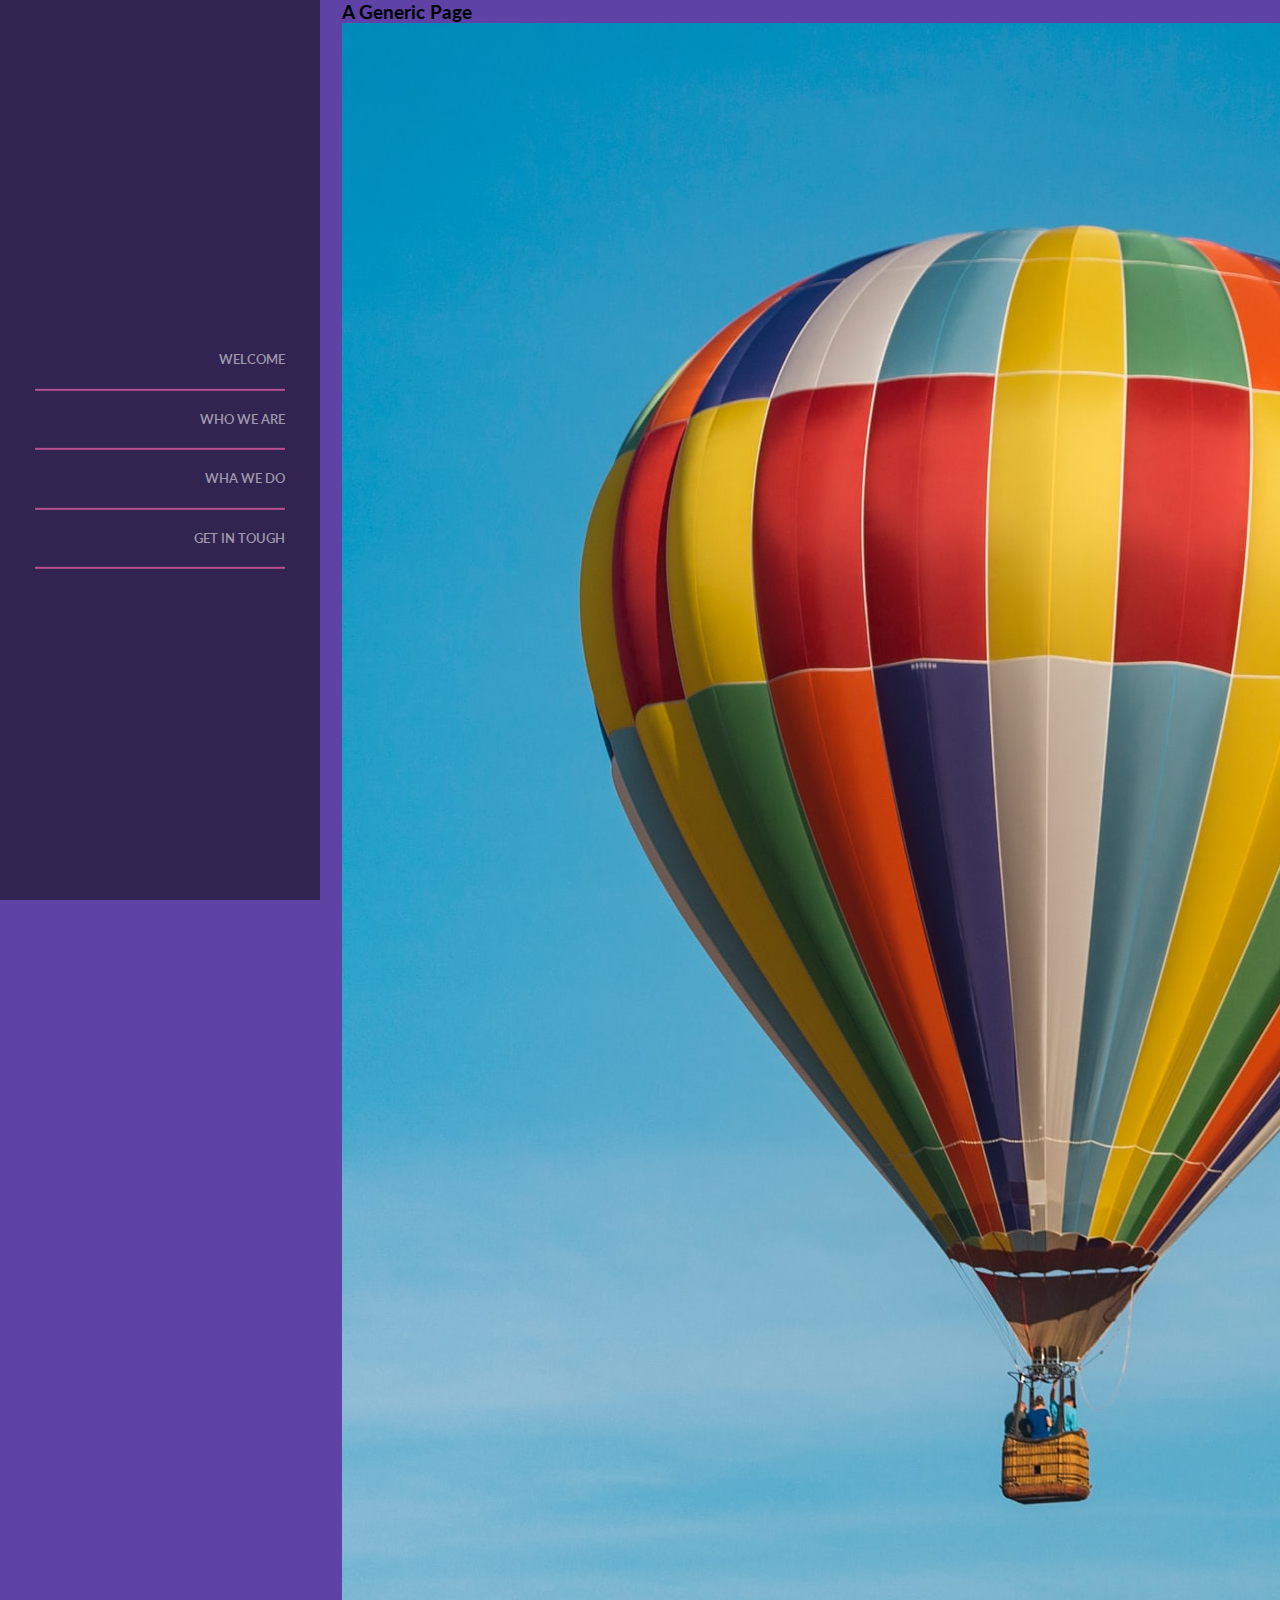
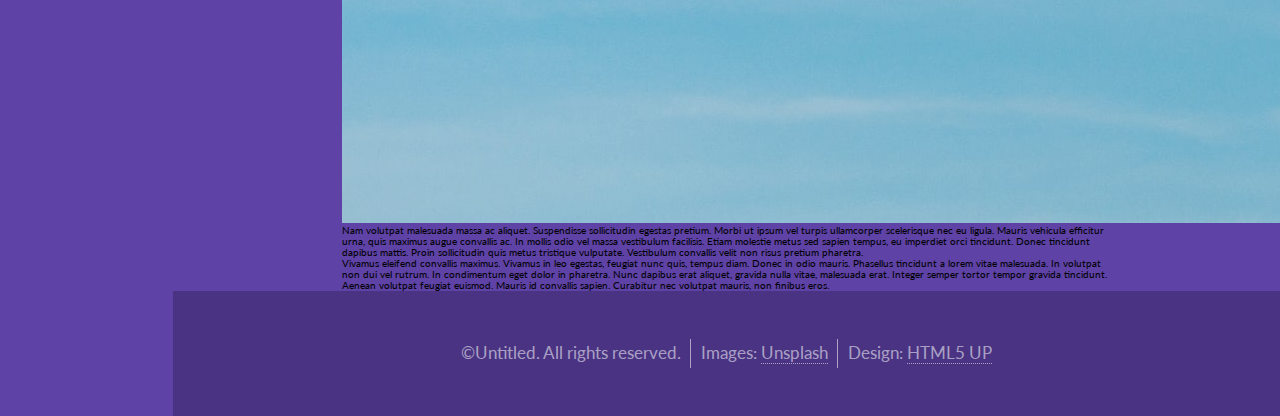
==== 03/generic.html @ 11e2b0cb "Add files via upload" ====
<!DOCTYPE html>
<html lang="pt-br">
<head>
    <meta charset="UTF-8">
    <meta name="viewport" content="width=device-width, initial-scale=1.0">
    <meta name="author" content="Victor Mello">
    <title>Hyperspace</title>

    <link href="https://fonts.googleapis.com/css2?family=Lato:wght@100;300;400;700&display=swap" rel="stylesheet">
    <link rel="stylesheet" href="https://cdnjs.cloudflare.com/ajax/libs/font-awesome/5.11.2/css/all.css">
    <link rel="stylesheet" href="./css/main.css">
</head>
<body>
    <nav class="landing-page">
        <div class="desktop">
            <ul>
                <li><a href="">welcome</a></li>
                <li><a href="">who we are</a></li>
                <li><a href="">wha we do</a></li>
                <li><a href="">get in tough</a></li>
            </ul>
        </div>

        <div class="mobile">
            <i class="fas fa-bars"></i>
            
            <div class="block">
                <ul>
                    <li><a href="">welcome</a></li>
                    <li><a href="">who we are</a></li>
                    <li><a href="">wha we do</a></li>
                    <li><a href="">get in tough</a></li>
                </ul>
            </div>
        </div>
    </nav>
        
    <div class="body-wraper">
        <section class="generic-content">
            <div class="container">
                <h1>A Generic Page</h1>

                <img src="./images/pic04.jpg" alt="">
                <p>Nam volutpat malesuada massa ac aliquet. Suspendisse sollicitudin egestas pretium. Morbi ut ipsum vel turpis ullamcorper scelerisque nec eu ligula. Mauris vehicula efficitur urna, quis maximus augue convallis ac. In mollis odio vel massa vestibulum facilisis. Etiam molestie metus sed sapien tempus, eu imperdiet orci tincidunt. Donec tincidunt dapibus mattis. Proin sollicitudin quis metus tristique vulputate. Vestibulum convallis velit non risus pretium pharetra.</p>
                <p>Vivamus eleifend convallis maximus. Vivamus in leo egestas, feugiat nunc quis, tempus diam. Donec in odio mauris. Phasellus tincidunt a lorem vitae malesuada. In volutpat non dui vel rutrum. In condimentum eget dolor in pharetra. Nunc dapibus erat aliquet, gravida nulla vitae, malesuada erat. Integer semper tortor tempor gravida tincidunt. Aenean volutpat feugiat euismod. Mauris id convallis sapien. Curabitur nec volutpat mauris, non finibus eros.</p>
            </div><!--.container-->
        </section><!--.generic-content-->
    
        <footer>
        <div class="container">
            <div class="footer-wraper">
                <p>&#169;Untitled. All rights reserved.</p>
            </div>
    
            <div class="footer-wraper">
                <p>Images: <a href="https://unsplash.com" target="_blank">Unsplash</a></p>
            </div>
    
            <div class="footer-wraper">
                <p>Design: <a href="https://html5up.net" target="_blank">HTML5 UP</a></p>
            </div>
        </div>
        </footer>
    </div><!--.body-wraper-->

<script src="./js/jquery.js"></script>
<script src="./js/function.js"></script>
</body>
</html>
---- 03/css/main.css ----
:root{
    /* (--) variável CSS */
    --color-background-menu: #312450;
    --color-background-welcome: #5e42a6;
    --color-background-we-are-1: #5052b5;
    --color-background-we-are-2: #4c4dacda;
    --color-background-we-are-3: #4748a0ce;
    --color-background-we-do: #b74e91;
    --color-background-we-do-grid: #ee9fd138;
    --color-background-we-do-icon: #973573;
    --color-background-footer: #493382;
    --color-primary: #ffffff8C;
    --color-secondary: #ffffff;

    font-family: 'Lato', sans-serif;
    font-size: 60%;
}

*{
    margin: 0;
    padding: 0;
    box-sizing: border-box;
}

html,body{
    height: 100vh;
    background-color: var(--color-background-welcome);
}

.container{
    margin: 0 auto;
    width: 90%;   
}

.clear{
    clear: both;
}

.btn{
    display: inline-block;
    width: 14rem;
    height: 4rem;    
    text-align: center;
    
    text-decoration: none;
    border: 1px solid #d3c5c580;
    border-radius: 2rem;
    transition: .2s;
    
    color: var(--color-secondary);
    text-transform: uppercase;
    line-height: 4rem;
    font-size: 1.1rem;
    font-weight: 700;
    letter-spacing: .2rem;
}

.btn:hover{
    background-color: #ccc9c915;
    border-color: #d1cdcd;
}

/** Estilos da nav **/
nav.landing-page{
    width: 100%;  
}

.desktop{
    display: none;
}

.mobile{
    position: relative;
    margin-top: 2rem;
    margin-bottom: 2rem;
    background-color: var(--color-background-welcome);
}

.mobile i{
    position: absolute;
    top: 5px;
    right: 0;
    color: var(--color-secondary);
    font-size: 3rem;
    cursor: pointer;
    z-index: 9;
    padding-right: 1rem;
}

.mobile .block{
    display: block;
    width: 100%;
    background-color: var(--color-secondary);
}

.mobile ul{
    display: none;
    width: 95%;
    margin: 0 auto;
    background-color: white;
    list-style-type: none;
    list-style-position: inside;
}

.mobile ul li{
    padding: 1.5rem 0;
    text-align: center;
    border-bottom: 1px solid var(--color-background-menu);
    cursor: pointer;
}

.mobile ul li:last-of-type{
    border-bottom: none;
}

.mobile ul li a{
    text-decoration: none;
    text-transform: uppercase;
    font-size: 1.7rem;
    line-height: 2rem;
    font-weight: 600;
}
/*****/

/** Estilos da section.welcome **/
 section.welcome{
    margin-bottom: 6rem;
}

section.welcome h1{
    color: var(--color-secondary);
    font-size: 4rem;
    font-weight: 600;
    padding-bottom: 2rem;
}

section.welcome p{
    color: var(--color-primary);
    font-size: 1.5rem;
    padding-bottom: 4rem;
}

section.welcome p > a{
    color: var(--color-primary);
    font-size: 1.5rem;
    text-decoration: none;
    border-bottom:  1px dotted var(--color-primary);
    transition: .2s;
}

section.welcome p > a:hover{
    color: var(--color-secondary);
    border: none;
}
/*****/

/** Estilos da section.we-are **/
section.we-are{
    width: 100%;
}

.we-are-box{
    margin-bottom: 4.5rem;
}

aside.back{
    width: 100%;
    height: 25rem;
    background-position: center;
    background-repeat: no-repeat;
    background-size: cover;
    margin-bottom: 3rem;
}

aside.img-1{
    background-image: url(../images/pic01.jpg);
}

aside.img-2{
    background-image: url(../images/pic02.jpg);
}

aside.img-3{
    background-image: url(../images/pic03.jpg);
}

.we-are-box h1{
    color: var(--color-secondary);
    font-size: 3rem;
    font-weight: 700;
    padding-bottom: 2rem;
}

.we-are-box p{
    color: var(--color-primary);
    font-size: 1.5rem;
    padding-bottom: 3.5rem;
}
/*****/

/** Estilos da section.we-do **/
section.we-do{
    width: 100%;
    background-color: var(--color-background-we-do);
}

.we-do-text h1{
    color: var(--color-secondary);
    font-size: 2rem;
    font-weight: 700;
    padding: 4rem 0 2rem;
}

.we-do-text p{
    color: var(--color-primary);
    font-size: 1.5rem;
    padding-bottom: 3.5rem;
}

.we-do-grid{
    display: grid;
    grid-template-columns: 1fr;
    
    margin-bottom: 2rem;
}

.grid-content{
    background-color: var(--color-background-we-do-grid);
    height: 15rem;
    position: relative;
    padding: 5rem 0;
    border-bottom: 1px solid rgba(247, 245, 245, 0.377);
    border-left: 1px solid  rgba(247, 245, 245, 0.377);
    border-right: 1px solid  rgba(247, 245, 245, 0.377);
}

.grid-content:nth-of-type(1){
    border-top: 1px solid rgba(247, 245, 245, 0.377);
}

.grid-content i{
    position: absolute;
    top: 2.5rem;
    left: 3rem;

    width: 4rem;
    height: 4rem;
    border-radius: 50%;
    background-color: var(--color-secondary);

    text-align: center;
    line-height: 4rem;
    font-size: 1.7rem;
    color: var(--color-background-we-do-icon);
}

.grid-content h2{
    position: absolute;
    top: 3.5rem;
    left: 9rem;

    color: var(--color-secondary);
    font-size: 1.8rem;
    font-weight: 700;
}

.grid-content p{
    width: 25rem;
    position: absolute;
    top: 7rem;
    left: 9rem;

    color: var(--color-secondary);
    font-size: 1.5rem;
    font-weight: 700;
}

section.we-do > .container > a{
    margin-bottom: 4rem;
}
/*****/

/** Estilos da section.get-in **/
section.get-in{
    margin: 4rem 0;
}

aside.text h1{
    color: var(--color-secondary);
    font-size: 4rem;
    font-weight: 600;
    padding-bottom: 2rem;
}

aside.text p{
    color: var(--color-primary);
    font-size: 1.5rem;
    padding-bottom: 4rem;
}

aside.contacts form{
    width: 100%;
    border-bottom: 1px solid var(--color-primary);
    padding-bottom: 5rem;
}

.form-wraper{
    float: left;
    padding: 0 2rem;
}

.w50{
    width: 50%;
}

.w100{
    width: 100%;
}

.form-wraper label{
    display: flex;
    margin: 2rem 0;

    color: var(--color-secondary);
    font-size: 2rem;
    font-weight: 600;
}

.form-wraper input[type=text]{
    width: 100%;
    padding: 1.2rem;
    border: 1px solid var(--color-primary);
    border-radius: .5rem;
    background-color:  #856ac965;
    outline: none;
}

.form-wraper input[type=text]:focus{
  border: 2px solid white;
}

.form-wraper textarea{
    width: 100%;
    height: 15rem;
    padding: 1.2rem 1.2rem;
    margin-bottom: 3rem;
    border: 1px solid var(--color-primary);
    border-radius: .5rem;
    background-color:  #856ac965;
    outline: none;
    resize: none;
}

.form-wraper textarea:focus{
    border: 2px solid white;
}

.form-wraper input[type=submit]{
    background-color: var(--color-background-welcome);
}

.form-wraper input[type=submit]:hover{
    background-color: #ccc9c915;
}

.social{
    width: 100%;
    margin: 3rem 0;
}

.social-content{
    margin: 2rem;
}

.social-content h1{
    color: var(--color-secondary);
    font-size: 2rem;
    font-weight: 600;
    padding-bottom: .5rem;
}

.social-content p{
    color: var(--color-primary);
    font-size: 1.7rem;
    padding-bottom: 2rem;
    line-height: 3rem;    
}

.social-content a{
    color: var(--color-primary);
    font-size: 1.7rem;
    margin-bottom: 2rem;
    text-decoration: none;
    transition: .2s;
    border-bottom: 1px dotted var(--color-primary);
}

.social-content a:hover{
    color: var(--color-secondary);
    border-bottom: none;
}

.social-icon ul{
    display: flex;
    list-style-type: none;
    list-style-position: inside;
}

.social-icon ul li{
    padding: 2rem 1.5rem 2rem 0; 
}

.social-icon ul li a{
    border: none;
}

.social-icon ul li a i{
    font-size: 2rem;
}
/*****/

/** Estilos do footer **/
footer{
    width: 100%;
    background-color: var(--color-background-footer);
}

footer > .container{
    display: flex;
    justify-content: center;
}

.footer-wraper{
    padding: 5rem 0;
    
}

.footer-wraper p{
    color: var(--color-primary);
    font-size: 1.5rem;
    line-height: 3rem;
    padding-left: 2rem;
    padding-right: 2rem;
    border-right: 1px solid var(--color-primary);
}

.footer-wraper:last-child p{
    border-right: none;
}

.footer-wraper a{
    color: var(--color-primary);
    font-size: 1.5rem;
    line-height: 3rem;
    text-decoration: none;
    border-bottom: 1px dotted var(--color-primary);
    transition: .2s;
}

.footer-wraper a:hover{
    color: var(--color-secondary);
    border-bottom: none;
}
/*****/

/** Estilos do @media width: 650px **/
@media screen and (min-width: 650px){
    .container{
        width: 80vw;
    }

    .btn{
        border-radius: 5rem;
        width: 19rem;
        height: 5.5rem;    
        line-height: 5.5rem;
        font-size: 1.5rem;
    }

    /** Estilos da nav **/
    nav.landing-page{
        width: 100%;  
        position: fixed;
        z-index: 999;
    }

    .desktop{
        display: block;
        background-color: var(--color-background-menu);
        margin-bottom: 5rem;
    }

    .mobile{
        display: none;
    }

    .desktop ul{
        display: flex;
        list-style-type: none;
        list-style-position: inside;
        justify-content: center;
    }

    .desktop ul li{
        padding: 2rem 0 3rem; 
        margin: 0 2rem;
        border-bottom: .3rem solid var(--color-background-we-do);
        cursor: pointer; 
    }

    .desktop ul li a{
        text-decoration: none;
        text-transform: uppercase;
        font-size: 1.6rem;
        line-height: 2rem;
        font-weight: 600;
        color: var(--color-primary);
        transition: .2s;
    }

    .desktop ul li a:hover{
        color: var(--color-secondary);
    }
    /*****/

    /** Estilos da section.welcome **/
    section.welcome{
        padding-top: 12rem;
        margin-bottom: 6rem;
    }

    section.welcome h1{
        font-size: 6rem;
    }

    section.welcome p{
        font-size: 1.8rem;
    }

    section.welcome p > a{
        font-size: 1.8rem;
    }
    /*****/

    /** Estilos da section.we-are **/
    aside.back{
        width: 100%;
        height: 30rem;

        background-position: center;
        background-repeat: no-repeat;
        background-size: 200% auto;
    }

    .we-are-box h1{
        font-size: 4rem;
    }

    .we-are-box p{
        font-size: 2rem;
    }
    /*****/

    /** Estilos da section.we-do **/
    .we-do-grid{
        margin-bottom: 4rem;
    }
    .we-do-text h1{
        font-size: 3rem;
    }

    .we-do-text p{
        font-size: 2rem;
    }

    .grid-content{
        height: 20rem;
    }

    .grid-content:nth-of-type(1){
        border-top: 1px solid rgba(247, 245, 245, 0.377);
    }

    .grid-content i{
        top: 5.5rem;
        left: 2rem;
        width: 5.5rem;
        height: 5.5rem;
        line-height: 6rem;
        font-size: 2.5rem;
    }

    .grid-content h2{
        top: 5.5rem;
        font-size: 2.2rem;
    }

    .grid-content p{
        width: 35rem;
        top: 9rem;
        font-size: 1.8rem;
    }

    section.we-do > .container > a{
        margin-bottom: 4rem;
    }
    /*****/

    /** Estilos da section.get-in **/
    aside.text p{
        font-size: 2rem;
    }

    .form-wraper label{
        font-size: 2.5rem;
    }

    .social-content h1{
        font-size: 2.5rem;
    }

    .social-content p{
        font-size: 1.9rem;   
    }

    .social-content a{
        font-size: 1.9rem;
    }

    .social-icon ul li a i{
        font-size: 2.5rem;
    }
    /*****/

    /** Estilos do footer **/
    .footer-wraper p{
        font-size: 1.6rem;
        padding-left: 1rem;
        padding-right: 1rem;
    }

    .footer-wraper a{
        font-size: 1.6rem;
    }
    /*****/
}
/*****/

/** Estilos do @media width: 820px **/
@media screen and (min-width: 820px){
    .container{
        width: 85vw;
    }
    
    .btn{
        border-radius: 5rem;
        width: 14rem;
        height: 4.5rem;    
        line-height: 4.5rem;
        font-size: 1.2rem;
    }

    /** Estilos da nav **/
    .desktop ul li{
        padding: 1.2rem 0;
        margin: 0 3.5rem;
    }

    .desktop ul li a{
        font-size: 1.2rem;
    }
    /*****/

    /** Estilos da section.welcome **/

    section.welcome h1{
        font-size: 3.5rem;
    }

    section.welcome p{
        font-size: 1.7rem;
    }

    section.welcome p > a{
        font-size: 1.7rem;
    }
    /*****/

    /** Estilos da section.we-are **/

    .we-are-box{
        display: flex;
        margin-bottom: 0;
        background-color: var(--color-background-we-are-1);
    }

    .we-are-box:nth-of-type(2){
        background-color: var(--color-background-we-are-2);
    }

    .we-are-box:nth-of-type(3){
        background-color: var(--color-background-we-are-3);
    }

    aside.back{
        width: 75%;
        height: 35rem;
        margin-bottom: 0;
    }

    .we-are-box > .container{
        padding: 7rem 2rem 0;
    }

    .we-are-box h1{
        font-size: 2.5rem;
        padding-bottom: 2rem;
    }

    .we-are-box p{
        font-size: 1.7rem;
        padding-bottom: 5rem;
    }
    /*****/

    /** Estilos da section.we-do **/
    .we-do-text h1{
        font-size: 3rem;
    }

    .we-do-text p{
        font-size: 1.5rem;
    }

    .we-do-grid{
        grid-template-columns: 1fr 1fr;
    }

    .grid-content{
        height: 15rem;
    }

    .grid-content:nth-of-type(1){
        border-top: 1px solid rgba(247, 245, 245, 0.377);
    }

    .grid-content:nth-of-type(2){
        border-top: 1px solid rgba(247, 245, 245, 0.377);
    }

    .grid-content i{
        position: absolute;
        top: 3.5rem;

        width: 4.5rem;
        height: 4.5rem;
        line-height: 4.5rem;
        font-size: 2rem;
    }

    .grid-content h2{
        position: absolute;
        top: 3.5rem;
        left: 9rem;
        font-size: 2rem;
    }

    .grid-content p{
        width: 28rem;
        position: absolute;
        top: 7rem;
        left: 9rem;
        font-size: 1.5rem;
    }
    /*****/

    /** Estilos da section.get-in **/
    aside.text h1{
        font-size: 3rem;
    }

    aside.text p{
        font-size: 1.4rem;
    }

    aside.contacts {
        display: flex;
        border-bottom: 0;
    }

    aside.contacts form{
        width: 100%;
        border-bottom: 0;
        border-right: 1px solid var(--color-primary);
        padding-bottom: 5rem;
    }

    .form-wraper{
        float: left;
        padding: 0 2rem 0 0;
    }

    .form-wraper label{
        font-size: 2rem;
    }

    .social{
        width: 70%;
    }

    .social-content{
        margin: 2rem;
    }

    .social-content h1{
        font-size: 2rem;
    }

    .social-content p{
        font-size: 1.7rem;    
    }

    .social-content a{
        font-size: 1.7rem;
    }

    .social-icon ul li a i{
        font-size: 2rem;
    }
    /*****/

    /** Estilos do footer **/
    .footer-wraper p{
        font-size: 1.8rem;
    }

    .footer-wraper a{
        font-size: 1.8rem;
    }
    /*****/
}
/*****/

/** Estilos do @media width:1200px  terminar de fazer **/
@media screen and (min-width: 1200px){
    .container{
        width: 60vw;
    }
    
    .btn{
        border-radius: 5rem;
        width: 20rem;
        height: 5rem;    
        line-height: 5rem;
        font-size: 1.4rem;
        margin-left: 6rem;
    }

    .landing-page + .body-wraper{
        margin-left: 18rem;
    }

    /** Estilos da nav **/
    nav.landing-page{
        z-index: 0;
        width: 25%;
    }

    .desktop{
        height: 100vh;
        position: relative;
    }

    .desktop ul{
        position: absolute;
        top: 50%;
        left: 50%;
        transform: translate(-50%,-50%);
        width: 90%;
        display: inline-block;
        text-align: right;
    }

    .desktop ul li{
        padding: 2rem 0 2rem; 
        margin: 0 2rem;
        cursor: pointer; 
    }

    .desktop ul li a{
        display: block;
        font-size: 1.4rem;
    }
    /*****/

    /** Estilos da section.welcome **/
    section.welcome{
        padding-top: 8rem;
        margin-bottom: 10rem;
    }
    
    section.welcome h1{
        font-size: 6rem;
        padding-bottom: 6rem;
        padding-left: 6rem;
    }
    
    section.welcome p{
        font-size: 2rem;
        padding-bottom: 6rem;
        padding-left: 6rem;
        line-height: 4rem;
    }
    
    section.welcome p > a{
        font-size: 2rem;
    }
    /*****/

    /** Estilos da section.we-are **/
    aside.back{
        width: 45%;
        height: 50rem;
        background-size: 170% 100%;
        margin-left: 12rem;
    }

    .we-are-box h1{
        font-size: 3rem;
        padding-left: 6rem;
    }

    .we-are-box p{
        font-size: 2rem;
        padding-left: 6rem;
    }
    /*****/

    /** Estilos da section.we-do **/
    .we-do-text h1{
        padding-left: 6rem;
        font-size: 3.5rem;
    }

    .we-do-text p{
        padding-left: 6rem;
        font-size: 1.7rem;
    }

    .we-do-grid{
        margin-left: 6rem;
        grid-template-columns: 1fr 1fr;
    }

    .grid-content{
        width: 45rem;
        height: 15rem;
    }
    /*****/

    /** Estilos da section.get-in **/
    aside.text h1{
        font-size: 3.5rem;
        padding-left: 6rem;
    }

    aside.text p{
        padding-left: 6rem;
        font-size: 1.8rem;
    }

    aside.contacts {
        padding-left: 6rem;
    }

    aside.contacts > form > div.form-wraper > input[type=submit]{
        margin-left: 0;
    }

    .form-wraper label{
        font-size: 2.5rem;
    }

    .social-content h1{
        font-size: 2.5rem;
    }

    .social-content p,
    .social-content a{
        font-size: 2rem;    
    }
    /*****/
}
/*****/
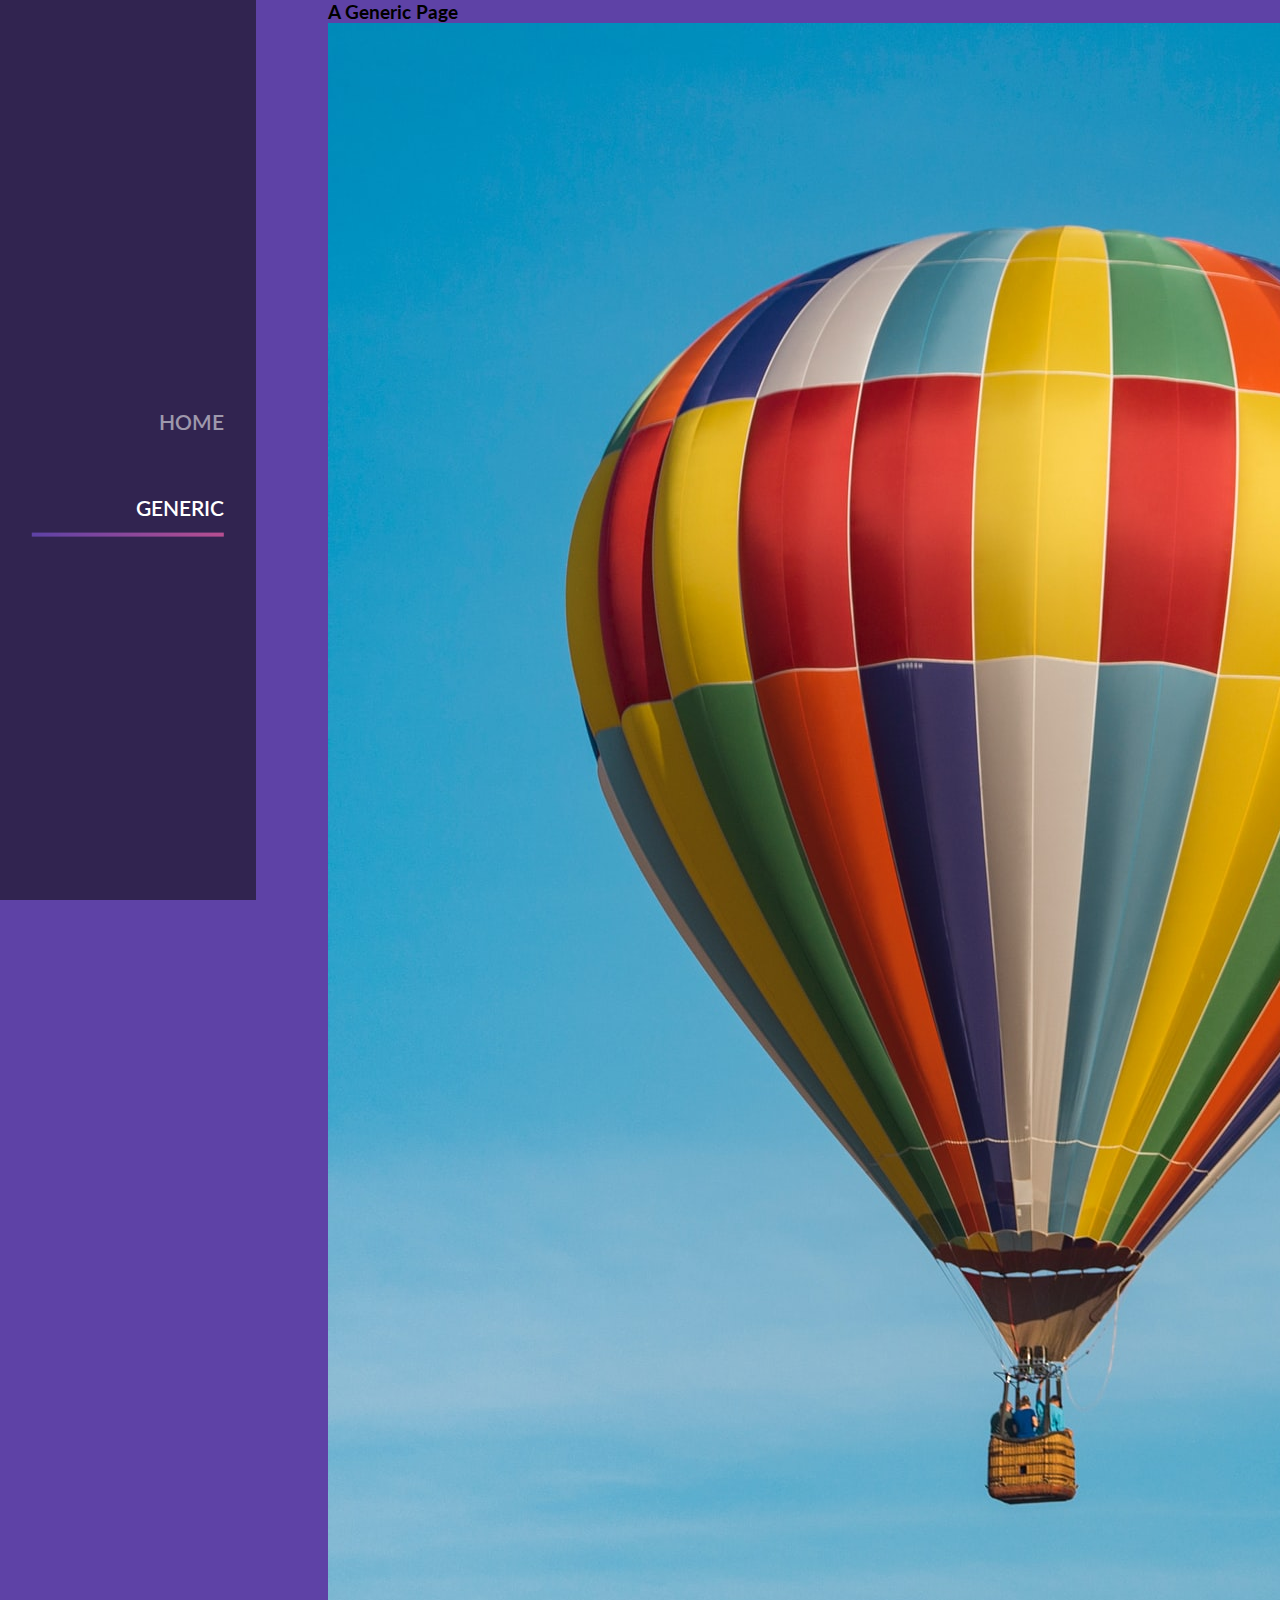
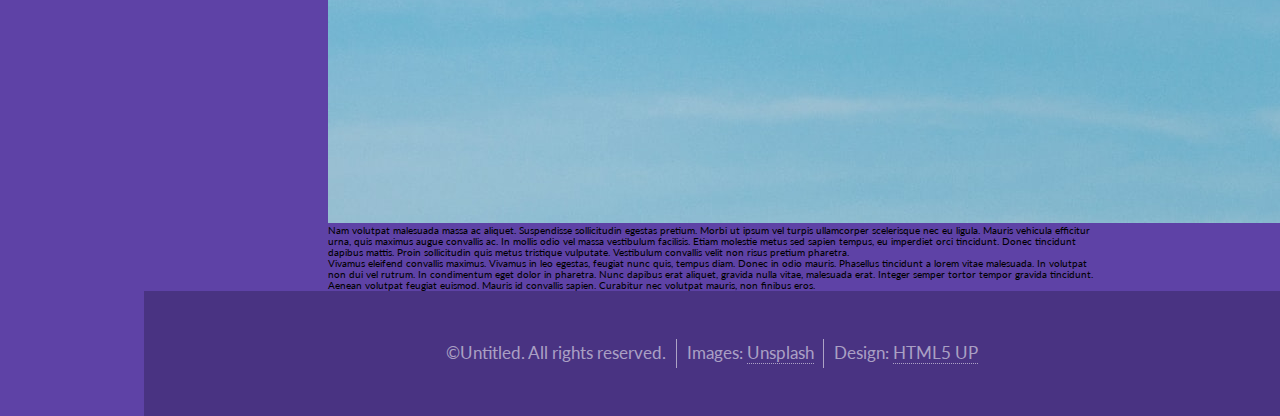
==== commit c982c3a7: "Add files via upload" ====
--- a/03/generic.html
+++ b/03/generic.html
@@ -9,15 +9,14 @@
     <link href="https://fonts.googleapis.com/css2?family=Lato:wght@100;300;400;700&display=swap" rel="stylesheet">
     <link rel="stylesheet" href="https://cdnjs.cloudflare.com/ajax/libs/font-awesome/5.11.2/css/all.css">
     <link rel="stylesheet" href="./css/main.css">
+    <link rel="stylesheet" href="./css/generic-page.css">
 </head>
 <body>
     <nav class="landing-page">
         <div class="desktop">
             <ul>
-                <li><a href="">welcome</a></li>
-                <li><a href="">who we are</a></li>
-                <li><a href="">wha we do</a></li>
-                <li><a href="">get in tough</a></li>
+                <li><a href="index.html">Home</a></li>
+                <li><span></span><a href="#">Generic</a></li>
             </ul>
         </div>
 
@@ -26,10 +25,8 @@
             
             <div class="block">
                 <ul>
-                    <li><a href="">welcome</a></li>
-                    <li><a href="">who we are</a></li>
-                    <li><a href="">wha we do</a></li>
-                    <li><a href="">get in tough</a></li>
+                    <li><a href="index.html">Home</a></li>
+                    <li><a href="#">Generic</a></li>
                 </ul>
             </div>
         </div>
@@ -38,7 +35,7 @@
     <div class="body-wraper">
         <section class="generic-content">
             <div class="container">
-                <h1>A Generic Page</h1>
+                <h1><span></span>A Generic Page</h1>
 
                 <img src="./images/pic04.jpg" alt="">
                 <p>Nam volutpat malesuada massa ac aliquet. Suspendisse sollicitudin egestas pretium. Morbi ut ipsum vel turpis ullamcorper scelerisque nec eu ligula. Mauris vehicula efficitur urna, quis maximus augue convallis ac. In mollis odio vel massa vestibulum facilisis. Etiam molestie metus sed sapien tempus, eu imperdiet orci tincidunt. Donec tincidunt dapibus mattis. Proin sollicitudin quis metus tristique vulputate. Vestibulum convallis velit non risus pretium pharetra.</p>
--- a/03/css/main.css
+++ b/03/css/main.css
@@ -11,6 +11,7 @@
     --color-background-footer: #493382;
     --color-primary: #ffffff8C;
     --color-secondary: #ffffff;
+    --color-border-bottom:  linear-gradient(to right, #5e42a6, #b74e91);
 
     font-family: 'Lato', sans-serif;
     font-size: 60%;
@@ -502,10 +503,23 @@
     }
 
     .desktop ul li{
-        padding: 2rem 0 3rem; 
+        position: relative;
+        padding: 2rem 0 1rem; 
         margin: 0 2rem;
-        border-bottom: .3rem solid var(--color-background-we-do);
         cursor: pointer; 
+    }
+
+    .desktop ul li span{
+        width: 100%;
+        position: absolute;
+        bottom: 0;
+        left: 0;
+        background: var(--color-border-bottom);
+        padding: .2rem;
+    }
+
+    .desktop ul li  span + a{
+        color: var(--color-secondary);
     }
 
     .desktop ul li a{
@@ -517,7 +531,7 @@
         color: var(--color-primary);
         transition: .2s;
     }
-
+    
     .desktop ul li a:hover{
         color: var(--color-secondary);
     }
@@ -662,12 +676,13 @@
 
     /** Estilos da nav **/
     .desktop ul li{
+        position: relative;
         padding: 1.2rem 0;
         margin: 0 3.5rem;
     }
 
     .desktop ul li a{
-        font-size: 1.2rem;
+        font-size: 1.5rem;
     }
     /*****/
 
@@ -853,17 +868,17 @@
         height: 5rem;    
         line-height: 5rem;
         font-size: 1.4rem;
-        margin-left: 6rem;
+        margin-left: 3rem;
     }
 
     .landing-page + .body-wraper{
-        margin-left: 18rem;
+        margin-left: 15rem;
     }
 
     /** Estilos da nav **/
     nav.landing-page{
         z-index: 0;
-        width: 25%;
+        width: 20%;
     }
 
     .desktop{
@@ -882,14 +897,15 @@
     }
 
     .desktop ul li{
-        padding: 2rem 0 2rem; 
+        position: relative;
+        padding: 5rem 0 2rem; 
         margin: 0 2rem;
         cursor: pointer; 
     }
 
     .desktop ul li a{
         display: block;
-        font-size: 1.4rem;
+        font-size: 2.2rem;
     }
     /*****/
 
@@ -902,13 +918,13 @@
     section.welcome h1{
         font-size: 6rem;
         padding-bottom: 6rem;
-        padding-left: 6rem;
+        padding-left: 3rem;
     }
     
     section.welcome p{
         font-size: 2rem;
         padding-bottom: 6rem;
-        padding-left: 6rem;
+        padding-left: 3rem;
         line-height: 4rem;
     }
     
@@ -919,36 +935,36 @@
 
     /** Estilos da section.we-are **/
     aside.back{
-        width: 45%;
-        height: 50rem;
-        background-size: 170% 100%;
+        width: 40%;
+        height: 40rem;
+        background-size: 110% 100%;
         margin-left: 12rem;
     }
 
     .we-are-box h1{
         font-size: 3rem;
-        padding-left: 6rem;
+        padding-left: 3rem;
     }
 
     .we-are-box p{
         font-size: 2rem;
-        padding-left: 6rem;
+        padding-left: 3rem;
     }
     /*****/
 
     /** Estilos da section.we-do **/
     .we-do-text h1{
-        padding-left: 6rem;
+        padding-left: 3rem;
         font-size: 3.5rem;
     }
 
     .we-do-text p{
-        padding-left: 6rem;
+        padding-left: 3rem;
         font-size: 1.7rem;
     }
 
     .we-do-grid{
-        margin-left: 6rem;
+        margin-left: 3rem;
         grid-template-columns: 1fr 1fr;
     }
 
@@ -961,16 +977,16 @@
     /** Estilos da section.get-in **/
     aside.text h1{
         font-size: 3.5rem;
-        padding-left: 6rem;
+        padding-left: 3rem;
     }
 
     aside.text p{
-        padding-left: 6rem;
+        padding-left: 3rem;
         font-size: 1.8rem;
     }
 
     aside.contacts {
-        padding-left: 6rem;
+        padding-left: 3rem;
     }
 
     aside.contacts > form > div.form-wraper > input[type=submit]{
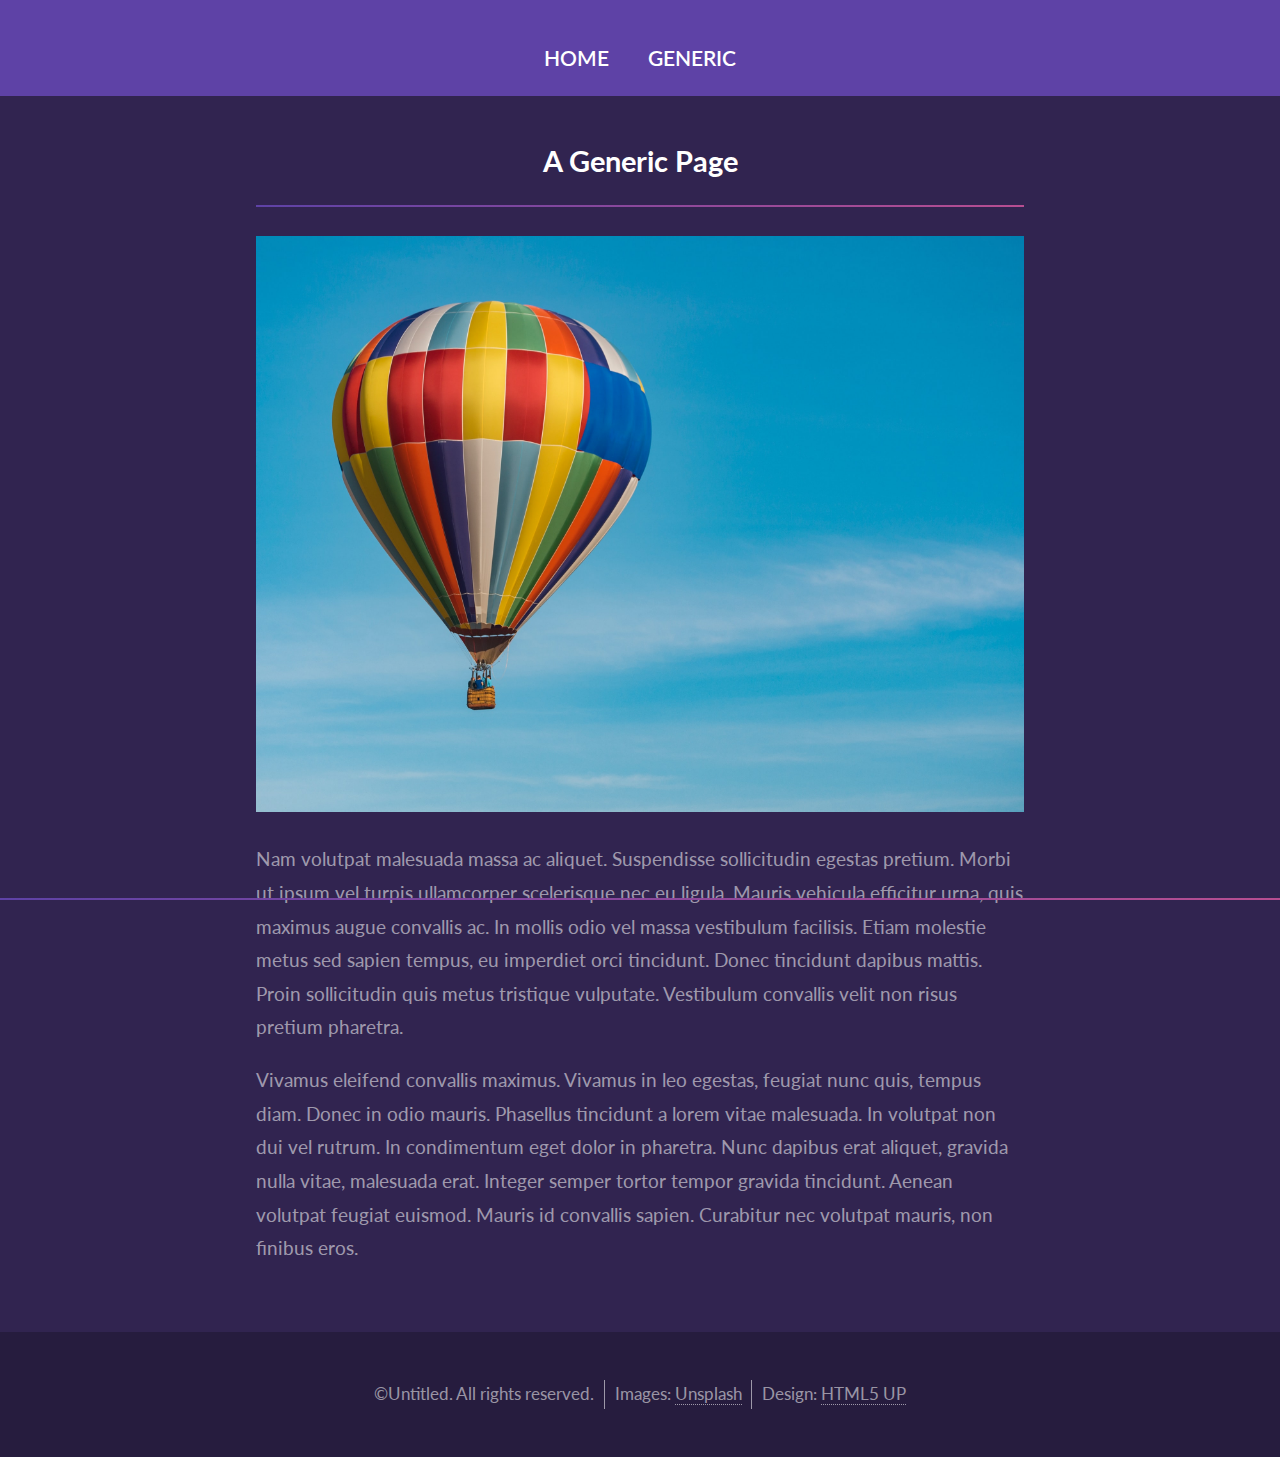
==== commit 1b81826b: "Add files via upload" ====
--- a/03/generic.html
+++ b/03/generic.html
@@ -15,8 +15,8 @@
     <nav class="landing-page">
         <div class="desktop">
             <ul>
-                <li><a href="index.html">Home</a></li>
-                <li><span></span><a href="#">Generic</a></li>
+                <li><span></span><a href="index.html">Home</a></li>
+                <li><span class="border-bottom"></span><a href="#">Generic</a></li>
             </ul>
         </div>
 
@@ -61,6 +61,6 @@
     </div><!--.body-wraper-->
 
 <script src="./js/jquery.js"></script>
-<script src="./js/function.js"></script>
+<script src="./js/function_generic.js"></script>
 </body>
 </html>--- a/03/css/main.css
+++ b/03/css/main.css
@@ -509,13 +509,13 @@
         cursor: pointer; 
     }
 
-    .desktop ul li span{
+    .desktop ul li span.border-bottom{
         width: 100%;
         position: absolute;
         bottom: 0;
         left: 0;
         background: var(--color-border-bottom);
-        padding: .2rem;
+        padding: .1rem;
     }
 
     .desktop ul li  span + a{
--- a/03/css/generic-page.css
+++ b/03/css/generic-page.css
@@ -0,0 +1,104 @@
+.generic-content{
+    width: 100%;
+    text-align: left;
+    padding: 5rem 0;
+    background-color: var(--color-background-menu);
+}
+
+.generic-content h1{
+    position: relative;
+    color: var(--color-secondary);
+    font-size: 3rem;
+    padding-bottom: 3rem;
+    margin-bottom: 3rem;
+}
+
+.generic-content h1 span{
+    width: 100%;
+    position: absolute;
+    bottom: 0;
+    left: 0;
+    background: var(--color-border-bottom);
+    padding: .1rem;
+}
+
+.generic-content img{
+    width: 100%;
+    padding-bottom: 3rem;
+}
+
+.generic-content p{
+    font-size: 2rem;
+    line-height: 3.5rem;
+    color: var(--color-primary);
+    padding-bottom: 2rem;
+}
+
+footer{
+    background-color: #261c3e;
+}
+
+/** Estilos do @media width: 650px **/
+@media screen and (min-width: 650px){
+    .desktop{
+        background-color: var(--color-background-welcome);
+    }
+
+    .body-wraper{
+        padding-top: 5rem;
+    }
+}
+/*****/
+
+/** Estilos do @media width: 820px **/
+@media screen and (min-width: 820px){
+    .generic-content h1{
+        text-align: center;
+    }
+}
+/*****/
+
+/** Estilos do @media width:1200px  terminar de fazer **/
+@media screen and (min-width: 1200px){
+    .body-wraper{
+        padding: 0;
+    }
+
+    .landing-page + .body-wraper{
+        margin-left: 0;
+    }
+
+    /** Estilos da nav **/
+    nav.landing-page{
+        z-index: 0;
+        width: 100%;
+        position: initial;
+    }
+
+    .desktop{
+        height: 5rem;
+        position: initial;
+    }
+
+    .desktop ul{
+        position: initial;
+        top: none;
+        left: none;
+        transform: none;
+        width: 100%;
+        display: flex;
+        text-align: right;
+    }
+
+    .desktop ul li{
+        position: initial;
+        cursor: pointer; 
+    }
+
+    .desktop ul li a{
+        display: block;
+        font-size: 2.2rem;
+    }
+    /*****/
+}
+/*****/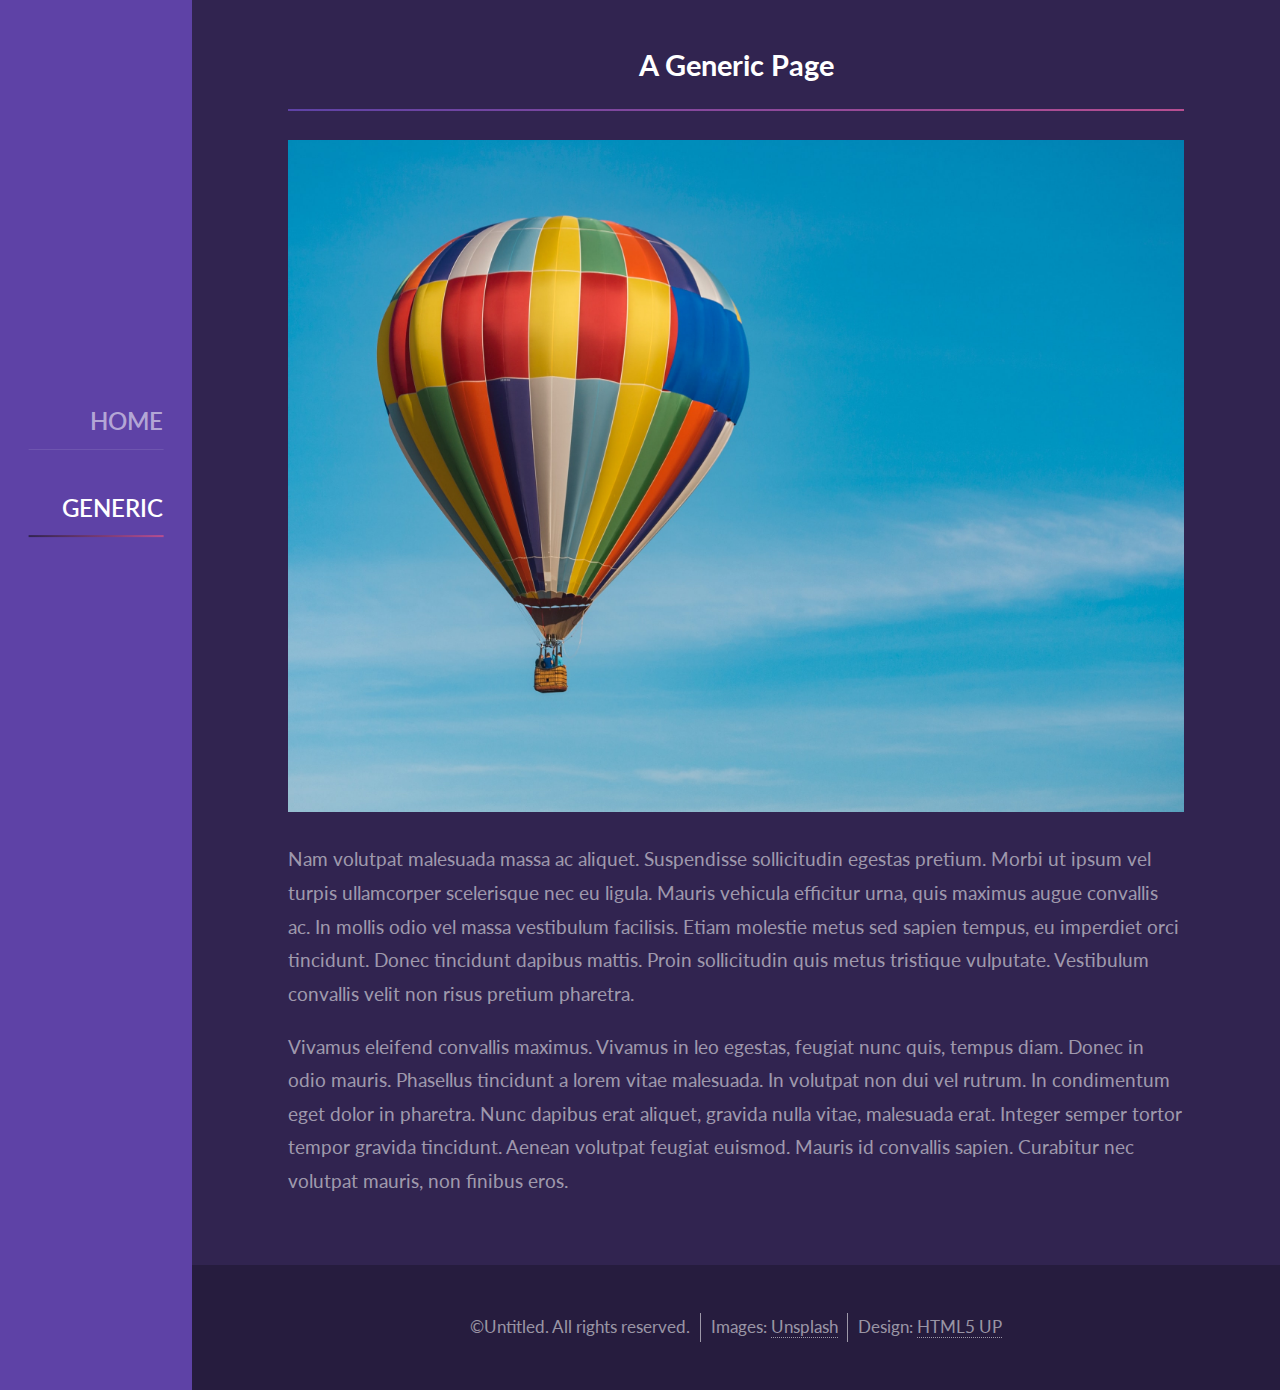
==== commit 73112c2b: "Add files via upload" ====
--- a/03/generic.html
+++ b/03/generic.html
@@ -15,7 +15,7 @@
     <nav class="landing-page">
         <div class="desktop">
             <ul>
-                <li><span></span><a href="index.html">Home</a></li>
+                <li  class="non-border"><span></span><a href="index.html">Home</a></li>
                 <li><span class="border-bottom"></span><a href="#">Generic</a></li>
             </ul>
         </div>
--- a/03/css/main.css
+++ b/03/css/main.css
@@ -509,16 +509,26 @@
         cursor: pointer; 
     }
 
-    .desktop ul li span.border-bottom{
+    .desktop ul li .absolute{
         width: 100%;
         position: absolute;
-        bottom: 0;
+        bottom: -4px;
         left: 0;
+    }
+
+    .desktop ul li span.border-bottom{
+        display: inline-block;
+        position: static;
+        width: 100%;
         background: var(--color-border-bottom);
-        padding: .1rem;
-    }
-
-    .desktop ul li  span + a{
+        padding: .2rem;
+    }
+
+    .desktop ul li.non-border{
+        border-bottom: .2rem solid rgba(255, 255, 255, .1);
+    }
+
+    .desktop ul li  span.border-bottom + a{
         color: var(--color-secondary);
     }
 
--- a/03/css/generic-page.css
+++ b/03/css/generic-page.css
@@ -34,6 +34,15 @@
     padding-bottom: 2rem;
 }
 
+.desktop ul li span.border-bottom{
+    width: 100%;
+    position: absolute;
+    bottom: 0;
+    left: 0;
+    background: linear-gradient(to right, #312450, #b74e91);
+    padding: .1rem;
+}
+
 footer{
     background-color: #261c3e;
 }
@@ -61,43 +70,57 @@
 /** Estilos do @media width:1200px  terminar de fazer **/
 @media screen and (min-width: 1200px){
     .body-wraper{
-        padding: 0;
+        padding-top: 0;
+    }
+
+    .container{
+        width: 70vw;
+    }
+    
+    .btn{
+        border-radius: 5rem;
+        width: 20rem;
+        height: 5rem;    
+        line-height: 5rem;
+        font-size: 1.4rem;
+        margin-left: 3rem;
     }
 
     .landing-page + .body-wraper{
-        margin-left: 0;
+        margin-left: 20rem;
     }
 
     /** Estilos da nav **/
     nav.landing-page{
         z-index: 0;
-        width: 100%;
-        position: initial;
+        width: 15%;
     }
 
     .desktop{
-        height: 5rem;
-        position: initial;
+        height: 100vh;
+        position: relative;
     }
 
     .desktop ul{
-        position: initial;
-        top: none;
-        left: none;
-        transform: none;
-        width: 100%;
-        display: flex;
+        position: absolute;
+        top: 50%;
+        left: 50%;
+        transform: translate(-50%,-50%);
+        width: 90%;
+        display: inline-block;
         text-align: right;
     }
 
     .desktop ul li{
-        position: initial;
+        position: relative;
+        padding: 5rem 0 2rem; 
+        margin: 0 2rem;
         cursor: pointer; 
     }
 
     .desktop ul li a{
         display: block;
-        font-size: 2.2rem;
+        font-size: 2.5rem;
     }
     /*****/
 }
